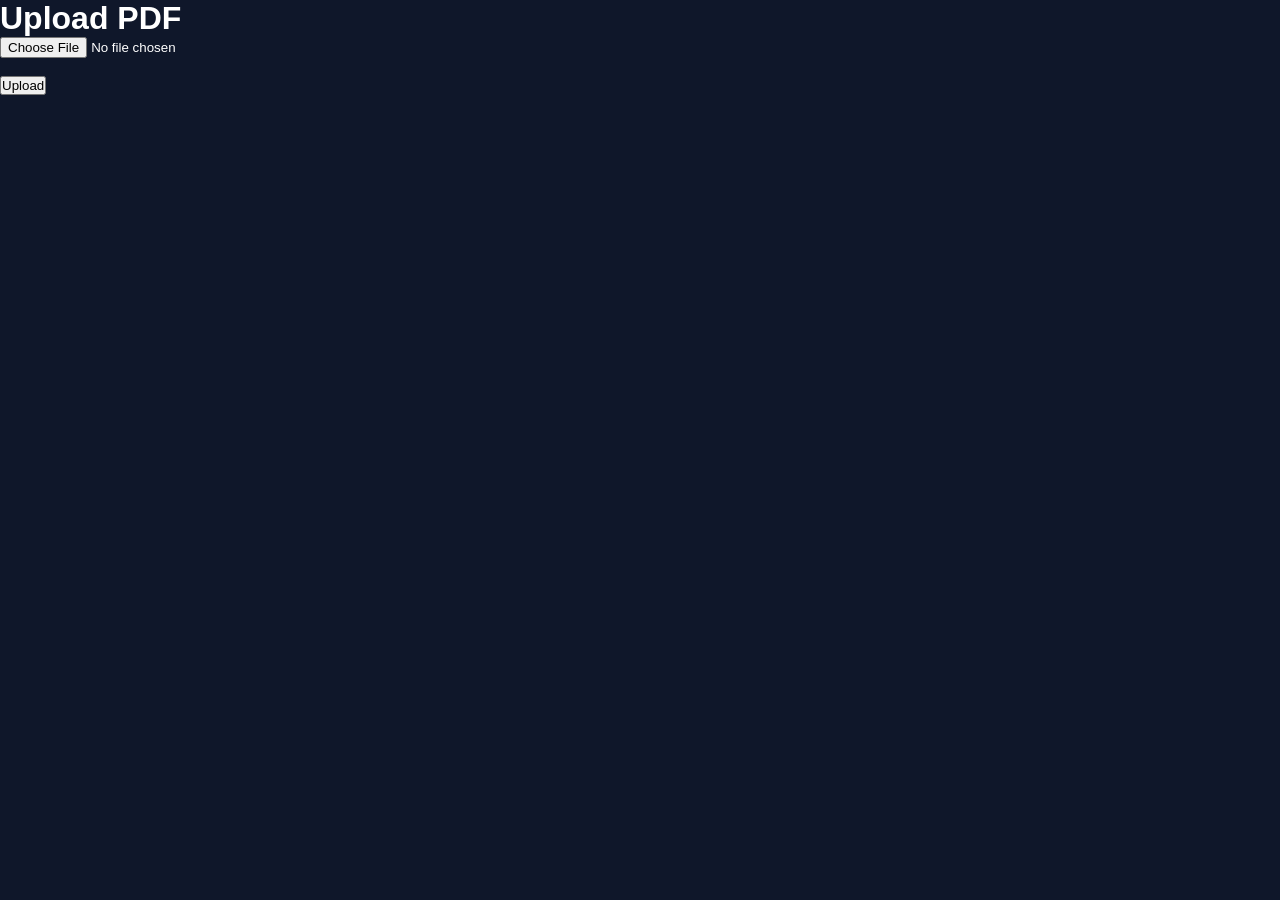
==== frontend/pages/upload.html @ 72aafc09 "Day 4 - Added frontend landing page and PDF upload module" ====
<!DOCTYPE html>
<html>
<head>
    <title>Upload PDF - OmniBrain</title>
    <link rel="stylesheet" href="../css/style.css">
</head>
<body>

<div class="upload-container">
    <h1>Upload PDF</h1>

    <input type="file" id="pdfFile" accept=".pdf">

    <br><br>

    <button onclick="uploadPDF()">Upload</button>

    <p id="status"></p>
</div>

<script src="../js/app.js"></script>

</body>
</html>
---- frontend/css/style.css ----
*{
    margin:0;
    padding:0;
    box-sizing:border-box;
    font-family:'Poppins',sans-serif;
}

body{
    background:#0f172a;
    color:white;
}

/* Navbar */

.navbar{
    display:flex;
    justify-content:space-between;
    align-items:center;
    padding:20px 80px;
}

.logo{
    font-size:28px;
    font-weight:700;
}

.nav-links a{
    text-decoration:none;
    color:white;
    margin-left:25px;
}

/* Hero */

.hero{
    height:90vh;
    display:flex;
    justify-content:center;
    align-items:center;
    text-align:center;
    padding:20px;
}

.hero-content h1{
    font-size:60px;
    max-width:900px;
}

.hero-content span{
    color:#38bdf8;
}

.hero-content p{
    margin-top:20px;
    font-size:20px;
    color:#cbd5e1;
}

.buttons{
    margin-top:35px;
}

.btn-primary,
.btn-secondary{
    text-decoration:none;
    padding:14px 30px;
    border-radius:10px;
    margin:10px;
    display:inline-block;
    font-weight:600;
}

.btn-primary{
    background:#2563eb;
    color:white;
}

.btn-secondary{
    border:1px solid white;
    color:white;
}

/* Features */

.features{
    padding:80px;
    text-align:center;
}

.features h2{
    margin-bottom:40px;
    font-size:40px;
}

.feature-grid{
    display:grid;
    grid-template-columns:repeat(auto-fit,minmax(250px,1fr));
    gap:25px;
}

.card{
    background:#1e293b;
    padding:30px;
    border-radius:15px;
}

.card h3{
    margin-bottom:15px;
}
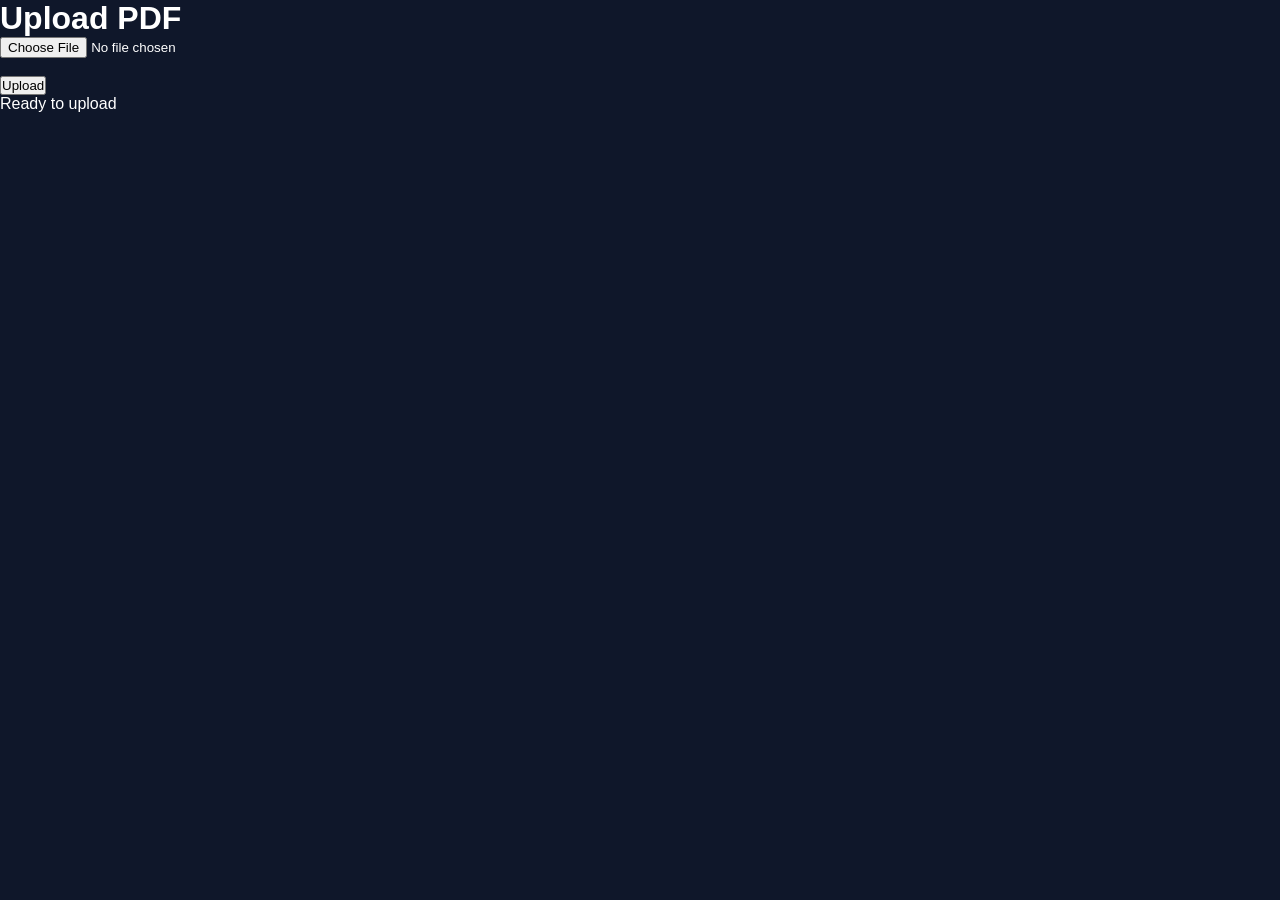
==== commit 086f3432: "Day 5 - Improved PDF upload frontend" ====
--- a/frontend/pages/upload.html
+++ b/frontend/pages/upload.html
@@ -1,24 +1,34 @@
 <!DOCTYPE html>
-<html>
+<html lang="en">
 <head>
+    <meta charset="UTF-8">
+    <meta name="viewport" content="width=device-width, initial-scale=1.0">
+
     <title>Upload PDF - OmniBrain</title>
+
     <link rel="stylesheet" href="../css/style.css">
 </head>
+
 <body>
 
-<div class="upload-container">
-    <h1>Upload PDF</h1>
+    <div class="upload-container">
 
-    <input type="file" id="pdfFile" accept=".pdf">
+        <h1>Upload PDF</h1>
 
-    <br><br>
+        <input type="file" id="pdfFile" accept=".pdf">
 
-    <button onclick="uploadPDF()">Upload</button>
+        <br><br>
 
-    <p id="status"></p>
-</div>
+        <button type="button" onclick="uploadPDF()">
+            Upload
+        </button>
 
-<script src="../js/app.js"></script>
+        <p id="status">Ready to upload</p>
+
+    </div>
+
+  
+    <script src="../js/app.js"></script>
 
 </body>
 </html>
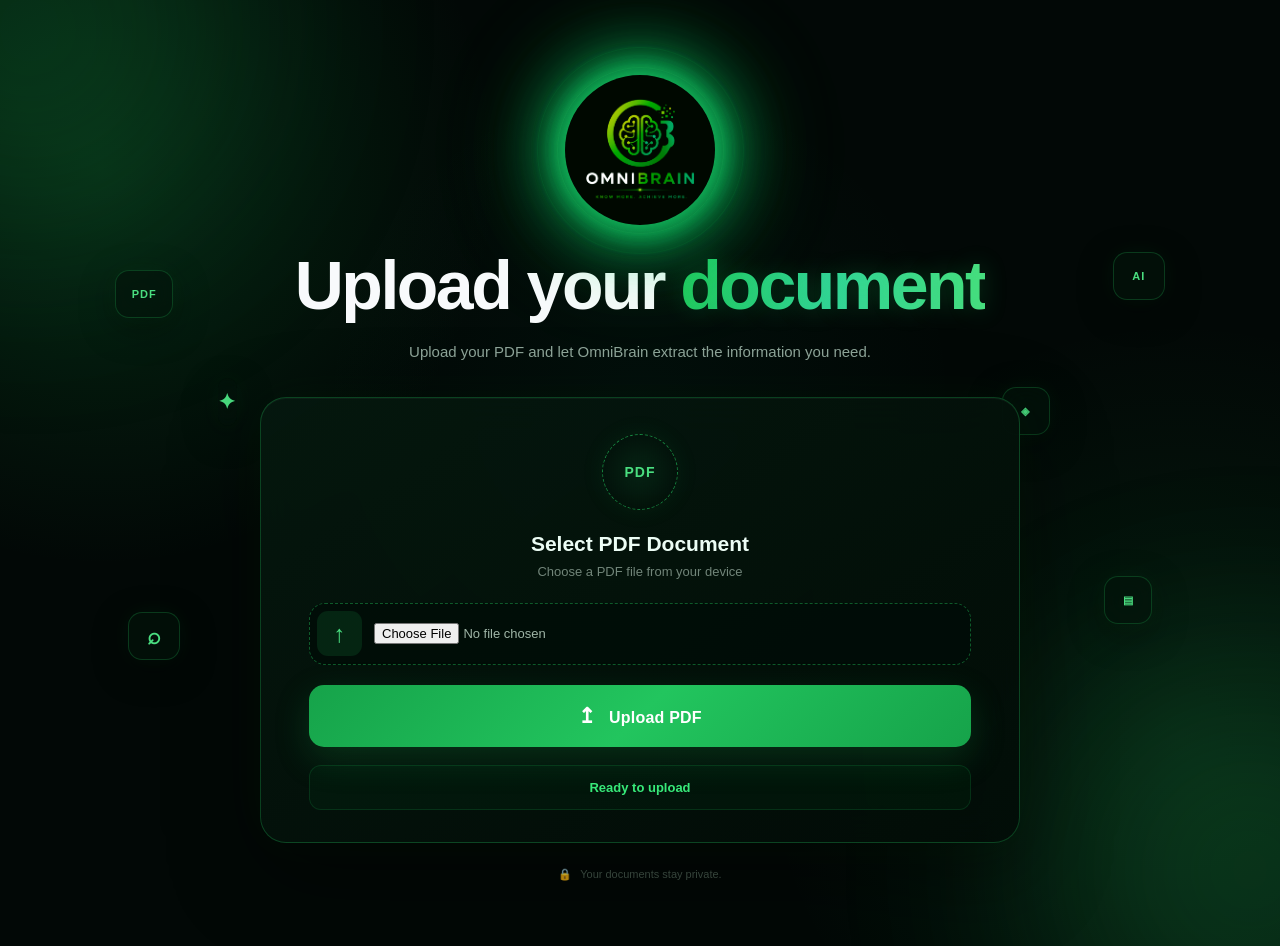
==== commit 2ac9748f: "Day 15 - Premium green UI and floating elements" ====
--- a/frontend/pages/upload.html
+++ b/frontend/pages/upload.html
@@ -9,25 +9,110 @@
     <link rel="stylesheet" href="../css/style.css">
 </head>
 
-<body>
+<body class="upload-page">
 
-    <div class="upload-container">
+    <!-- Ambient background -->
+    <div class="upload-glow upload-glow-one"></div>
+    <div class="upload-glow upload-glow-two"></div>
 
-        <h1>Upload PDF</h1>
+    <!-- Floating elements -->
+    <div class="upload-float pdf-float">PDF</div>
+    <div class="upload-float ai-float">AI</div>
+    <div class="upload-float search-float">⌕</div>
+    <div class="upload-float data-float">▤</div>
+    <div class="upload-float spark-float">✦</div>
+    <div class="upload-float db-float">◈</div>
 
-        <input type="file" id="pdfFile" accept=".pdf">
 
-        <br><br>
+    <main class="upload-main">
 
-        <button type="button" onclick="uploadPDF()">
-            Upload
-        </button>
+        <!-- Logo -->
+        <div class="upload-logo">
 
-        <p id="status">Ready to upload</p>
+            <img
+                src="../image/logo.png"
+                alt="OmniBrain Logo"
+            >
 
-    </div>
+        </div>
 
-  
+
+        <!-- Heading -->
+        <section class="upload-header">
+
+            <h1>
+                Upload your
+                <span>document</span>
+            </h1>
+
+            <p>
+                Upload your PDF and let OmniBrain extract
+                the information you need.
+            </p>
+
+        </section>
+
+
+        <!-- Upload Card -->
+        <section class="upload-card">
+
+            <!-- PDF icon -->
+            <div class="pdf-icon">
+                <span>PDF</span>
+            </div>
+
+
+            <h2>Select PDF Document</h2>
+
+            <p class="upload-description">
+                Choose a PDF file from your device
+            </p>
+
+
+            <!-- File Input -->
+            <div class="file-box">
+
+                <div class="upload-arrow">
+                    ↑
+                </div>
+
+                <input
+                    type="file"
+                    id="pdfFile"
+                    accept=".pdf"
+                >
+
+            </div>
+
+
+            <!-- IMPORTANT: functionality same -->
+            <button
+                type="button"
+                onclick="uploadPDF()"
+                class="upload-button"
+            >
+                <span>↥</span>
+                Upload PDF
+            </button>
+
+
+            <!-- Status -->
+            <p id="status" class="upload-status">
+                Ready to upload
+            </p>
+
+        </section>
+
+
+        <footer class="upload-footer">
+            <span>🔒</span>
+            Your documents stay private.
+        </footer>
+
+    </main>
+
+
+    <!-- Existing JavaScript — DON'T CHANGE -->
     <script src="../js/app.js"></script>
 
 </body>
--- a/frontend/css/style.css
+++ b/frontend/css/style.css
@@ -1,109 +1,3533 @@
-*{
-    margin:0;
-    padding:0;
-    box-sizing:border-box;
-    font-family:'Poppins',sans-serif;
-}
-
-body{
-    background:#0f172a;
-    color:white;
-}
-
-/* Navbar */
-
-.navbar{
-    display:flex;
-    justify-content:space-between;
-    align-items:center;
-    padding:20px 80px;
-}
-
-.logo{
-    font-size:28px;
-    font-weight:700;
-}
-
-.nav-links a{
-    text-decoration:none;
-    color:white;
-    margin-left:25px;
-}
-
-/* Hero */
-
-.hero{
-    height:90vh;
-    display:flex;
-    justify-content:center;
-    align-items:center;
-    text-align:center;
-    padding:20px;
-}
-
-.hero-content h1{
-    font-size:60px;
-    max-width:900px;
-}
-
-.hero-content span{
-    color:#38bdf8;
-}
-
-.hero-content p{
-    margin-top:20px;
-    font-size:20px;
-    color:#cbd5e1;
-}
-
-.buttons{
-    margin-top:35px;
-}
-
-.btn-primary,
-.btn-secondary{
-    text-decoration:none;
-    padding:14px 30px;
-    border-radius:10px;
-    margin:10px;
-    display:inline-block;
-    font-weight:600;
-}
-
-.btn-primary{
-    background:#2563eb;
-    color:white;
-}
-
-.btn-secondary{
-    border:1px solid white;
-    color:white;
-}
-
-/* Features */
-
-.features{
-    padding:80px;
-    text-align:center;
-}
-
-.features h2{
-    margin-bottom:40px;
-    font-size:40px;
-}
-
-.feature-grid{
-    display:grid;
-    grid-template-columns:repeat(auto-fit,minmax(250px,1fr));
-    gap:25px;
-}
-
-.card{
-    background:#1e293b;
-    padding:30px;
-    border-radius:15px;
-}
-
-.card h3{
-    margin-bottom:15px;
-}+/* =====================================================
+   OMNIBRAIN - GLOBAL
+   ===================================================== */
+
+* {
+    margin: 0;
+    padding: 0;
+    box-sizing: border-box;
+    font-family: "Poppins", "Segoe UI", sans-serif;
+}
+
+body {
+    margin: 0;
+    color: #f8fafc;
+}
+
+
+/* =====================================================
+   QUERY PAGE
+   ===================================================== */
+
+.query-page {
+    min-height: 100vh;
+    position: relative;
+    overflow-x: hidden;
+    padding: 45px 6% 35px;
+
+    background:
+        radial-gradient(
+            circle at 8% 8%,
+            rgba(56, 189, 248, 0.16),
+            transparent 28%
+        ),
+        radial-gradient(
+            circle at 92% 75%,
+            rgba(139, 92, 246, 0.18),
+            transparent 30%
+        ),
+        radial-gradient(
+            circle at 50% 100%,
+            rgba(37, 99, 235, 0.08),
+            transparent 35%
+        ),
+        #070b16;
+}
+
+
+/* =====================================================
+   BACKGROUND GLOW
+   ===================================================== */
+
+.bg-glow {
+    position: fixed;
+    width: 350px;
+    height: 350px;
+    border-radius: 50%;
+    filter: blur(100px);
+    pointer-events: none;
+    opacity: 0.25;
+}
+
+.glow-one {
+    top: -180px;
+    left: -150px;
+    background: #38bdf8;
+}
+
+.glow-two {
+    right: -180px;
+    bottom: -160px;
+    background: #8b5cf6;
+}
+
+
+/* =====================================================
+   MAIN CONTAINER
+   ===================================================== */
+
+.query-container {
+    position: relative;
+    z-index: 2;
+
+    width: min(1100px, 100%);
+    margin: 0 auto;
+}
+
+
+/* =====================================================
+   HEADER
+   ===================================================== */
+
+.query-header {
+    text-align: center;
+    margin: 25px auto 38px;
+}
+
+
+/* =====================================================
+   OMNIBRAIN FLOATING LOGO
+   ===================================================== */
+
+.brand-badge {
+    position: relative;
+
+    width: 250px;
+    height: 205px;
+
+    display: flex;
+    align-items: center;
+    justify-content: center;
+
+    margin: 0 auto;
+
+    padding: 0;
+
+    border: none;
+    background: transparent;
+    box-shadow: none;
+
+    animation: logoFloat 4.5s ease-in-out infinite;
+
+    z-index: 5;
+}
+
+
+/* ---------- Main Logo ---------- */
+
+.brand-badge img {
+    width: 165px;
+    height: 165px;
+
+    object-fit: contain;
+    display: block;
+
+    border-radius: 50%;
+
+    filter:
+        drop-shadow(0 0 12px rgba(56, 189, 248, 0.65))
+        drop-shadow(0 0 28px rgba(99, 102, 241, 0.45))
+        drop-shadow(0 0 48px rgba(168, 85, 247, 0.25));
+
+    transition:
+        transform 0.35s ease,
+        filter 0.35s ease;
+}
+
+
+/* ---------- Logo Hover ---------- */
+
+.brand-badge:hover img {
+    transform: scale(1.08);
+
+    filter:
+        drop-shadow(0 0 16px rgba(56, 189, 248, 0.8))
+        drop-shadow(0 0 35px rgba(99, 102, 241, 0.6))
+        drop-shadow(0 0 55px rgba(168, 85, 247, 0.4));
+}
+
+
+/* =====================================================
+   FLOATING ELEMENTS
+   ===================================================== */
+
+.float-element {
+    position: absolute;
+
+    display: flex;
+    align-items: center;
+    justify-content: center;
+
+    padding: 7px 11px;
+
+    border: 1px solid rgba(125, 211, 252, 0.22);
+    border-radius: 10px;
+
+    background: rgba(15, 23, 42, 0.65);
+
+    backdrop-filter: blur(10px);
+
+    color: #94a3b8;
+
+    font-size: 9px;
+    font-weight: 800;
+    letter-spacing: 1px;
+
+    box-shadow:
+        0 8px 25px rgba(0, 0, 0, 0.25),
+        0 0 18px rgba(56, 189, 248, 0.05);
+
+    pointer-events: none;
+
+    z-index: 2;
+}
+
+
+/* ---------- PDF ---------- */
+
+.float-pdf {
+    top: 28px;
+    left: 3px;
+
+    color: #7dd3fc;
+
+    animation: floatPDF 4s ease-in-out infinite;
+}
+
+
+/* ---------- AI ---------- */
+
+.float-ai {
+    top: 5px;
+    right: 12px;
+
+    color: #c4b5fd;
+
+    animation: floatAI 4.5s ease-in-out infinite;
+}
+
+
+/* ---------- Search ---------- */
+
+.float-search {
+    bottom: 18px;
+    left: 13px;
+
+    width: 36px;
+    height: 36px;
+
+    padding: 0;
+
+    color: #67e8f9;
+
+    border-radius: 50%;
+
+    font-size: 19px;
+
+    animation: floatSearch 5s ease-in-out infinite;
+}
+
+
+/* ---------- Document ---------- */
+
+.float-doc {
+    bottom: 3px;
+    right: 20px;
+
+    width: 34px;
+    height: 34px;
+
+    padding: 0;
+
+    color: #a78bfa;
+
+    border-radius: 9px;
+
+    font-size: 17px;
+
+    animation: floatDoc 4.8s ease-in-out infinite;
+}
+
+
+/* ---------- Insight ---------- */
+
+.float-insight {
+    top: 68px;
+    left: -8px;
+
+    width: 29px;
+    height: 29px;
+
+    padding: 0;
+
+    border-radius: 50%;
+
+    color: #f0abfc;
+
+    font-size: 16px;
+
+    animation: floatInsight 5.5s ease-in-out infinite;
+}
+
+
+/* ---------- Data ---------- */
+
+.float-data {
+    top: 80px;
+    right: -8px;
+
+    width: 30px;
+    height: 30px;
+
+    padding: 0;
+
+    border-radius: 50%;
+
+    color: #60a5fa;
+
+    font-size: 14px;
+
+    animation: floatData 4.7s ease-in-out infinite;
+}
+
+
+/* =====================================================
+   HEADER TITLE
+   ===================================================== */
+
+.query-header h1 {
+    margin-top: 5px;
+
+    color: #f8fafc;
+
+    font-size: clamp(36px, 4.8vw, 58px);
+
+    line-height: 1.05;
+
+    font-weight: 800;
+
+    letter-spacing: -2px;
+}
+
+
+.query-header h1 span {
+    display: block;
+
+    background:
+        linear-gradient(
+            90deg,
+            #38bdf8,
+            #818cf8,
+            #c084fc
+        );
+
+    -webkit-background-clip: text;
+    background-clip: text;
+
+    -webkit-text-fill-color: transparent;
+}
+
+
+.query-header p {
+    max-width: 650px;
+
+    margin: 16px auto 0;
+
+    color: #94a3b8;
+
+    font-size: 16px;
+
+    line-height: 1.7;
+}
+
+
+/* =====================================================
+   QUERY CARD
+   ===================================================== */
+
+.query-card {
+    padding: 22px;
+
+    border: 1px solid rgba(148, 163, 184, 0.14);
+
+    border-radius: 24px;
+
+    background: rgba(15, 23, 42, 0.72);
+
+    box-shadow:
+        0 25px 80px rgba(0, 0, 0, 0.38),
+        inset 0 1px 0 rgba(255, 255, 255, 0.035);
+
+    backdrop-filter: blur(20px);
+}
+
+
+/* ---------- Query Label ---------- */
+
+.query-label {
+    display: flex;
+
+    align-items: center;
+
+    gap: 8px;
+
+    margin-bottom: 13px;
+
+    color: #cbd5e1;
+
+    font-size: 13px;
+
+    font-weight: 700;
+}
+
+
+.query-label span {
+    color: #38bdf8;
+
+    font-size: 17px;
+}
+
+
+/* =====================================================
+   INPUT AREA
+   ===================================================== */
+
+.query-box {
+    display: flex;
+
+    align-items: center;
+
+    gap: 10px;
+
+    padding: 7px;
+
+    border: 1px solid #1e293b;
+
+    border-radius: 17px;
+
+    background: rgba(2, 6, 23, 0.82);
+
+    transition: 0.25s ease;
+}
+
+
+.query-box:focus-within {
+    border-color: rgba(56, 189, 248, 0.45);
+
+    box-shadow:
+        0 0 0 4px rgba(56, 189, 248, 0.06),
+        0 10px 35px rgba(0, 0, 0, 0.25);
+}
+
+
+#queryInput {
+    flex: 1;
+
+    min-width: 0;
+
+    height: 54px;
+
+    padding: 0 17px;
+
+    border: none;
+
+    outline: none;
+
+    background: transparent;
+
+    color: #f8fafc;
+
+    font-size: 15px;
+}
+
+
+#queryInput::placeholder {
+    color: #475569;
+}
+
+
+/* =====================================================
+   ASK BUTTON
+   ===================================================== */
+
+.query-box button {
+    display: flex;
+
+    align-items: center;
+
+    justify-content: center;
+
+    gap: 10px;
+
+    height: 54px;
+
+    padding: 0 25px;
+
+    border: none;
+
+    border-radius: 13px;
+
+    background:
+        linear-gradient(
+            135deg,
+            #0ea5e9,
+            #6366f1,
+            #7c3aed
+        );
+
+    color: white;
+
+    font-size: 14px;
+
+    font-weight: 800;
+
+    cursor: pointer;
+
+    box-shadow:
+        0 8px 25px rgba(59, 130, 246, 0.25);
+
+    transition: 0.25s ease;
+}
+
+
+.query-box button:hover {
+    transform: translateY(-2px);
+
+    box-shadow:
+        0 12px 35px rgba(99, 102, 241, 0.38);
+}
+
+
+.query-box button:active {
+    transform: translateY(0);
+}
+
+
+.arrow {
+    font-size: 18px;
+}
+
+
+/* =====================================================
+   STATUS
+   ===================================================== */
+
+.query-status {
+    min-height: 22px;
+
+    margin: 13px 4px 0;
+
+    color: #67e8f9;
+
+    font-size: 13px;
+
+    font-weight: 600;
+}
+
+
+/* =====================================================
+   ANSWER CARD
+   ===================================================== */
+
+.answer-card {
+    margin-top: 22px;
+
+    padding: 28px;
+
+    border: 1px solid rgba(148, 163, 184, 0.14);
+
+    border-radius: 24px;
+
+    background: rgba(15, 23, 42, 0.78);
+
+    box-shadow:
+        0 25px 80px rgba(0, 0, 0, 0.32);
+
+    backdrop-filter: blur(20px);
+}
+
+
+/* ---------- Answer Heading ---------- */
+
+.answer-heading {
+    display: flex;
+
+    align-items: center;
+
+    gap: 13px;
+
+    padding-bottom: 20px;
+
+    border-bottom: 1px solid rgba(148, 163, 184, 0.1);
+}
+
+
+.answer-icon {
+    width: 45px;
+
+    height: 45px;
+
+    display: flex;
+
+    align-items: center;
+
+    justify-content: center;
+
+    border-radius: 13px;
+
+    background:
+        linear-gradient(
+            135deg,
+            rgba(56, 189, 248, 0.15),
+            rgba(124, 58, 237, 0.15)
+        );
+
+    border: 1px solid rgba(56, 189, 248, 0.15);
+
+    font-size: 21px;
+
+    box-shadow:
+        0 0 25px rgba(56, 189, 248, 0.08);
+}
+
+
+.small-title {
+    display: block;
+
+    margin-bottom: 3px;
+
+    color: #64748b;
+
+    font-size: 9px;
+
+    font-weight: 800;
+
+    letter-spacing: 1.5px;
+}
+
+
+.answer-heading h2 {
+    color: #f8fafc;
+
+    font-size: 22px;
+
+    font-weight: 750;
+}
+
+
+/* =====================================================
+   ANSWER CONTENT
+   ===================================================== */
+
+.answer-content {
+    margin-top: 22px;
+}
+
+
+.answer-content p {
+    margin: 0;
+
+    padding: 22px;
+
+    border-left: 3px solid #38bdf8;
+
+    border-radius: 14px;
+
+    background:
+        linear-gradient(
+            135deg,
+            rgba(8, 47, 73, 0.35),
+            rgba(30, 41, 59, 0.35)
+        );
+
+    color: #e2e8f0;
+
+    font-size: 15px;
+
+    line-height: 1.85;
+
+    box-shadow:
+        inset 0 1px 0 rgba(255, 255, 255, 0.025);
+}
+
+
+/* =====================================================
+   INFORMATION CARDS
+   ===================================================== */
+
+.info-grid {
+    display: grid;
+
+    grid-template-columns: 1fr 1fr;
+
+    gap: 14px;
+
+    margin-top: 16px;
+}
+
+
+.info-card {
+    display: flex;
+
+    align-items: flex-start;
+
+    gap: 13px;
+
+    padding: 18px;
+
+    border: 1px solid rgba(148, 163, 184, 0.11);
+
+    border-radius: 16px;
+
+    background: rgba(2, 6, 23, 0.42);
+
+    transition: 0.25s ease;
+}
+
+
+.info-card:hover {
+    transform: translateY(-2px);
+
+    border-color: rgba(56, 189, 248, 0.25);
+
+    background: rgba(15, 23, 42, 0.65);
+}
+
+
+.info-icon {
+    width: 38px;
+
+    height: 38px;
+
+    flex-shrink: 0;
+
+    display: flex;
+
+    align-items: center;
+
+    justify-content: center;
+
+    border-radius: 11px;
+
+    background: rgba(56, 189, 248, 0.08);
+
+    font-size: 17px;
+}
+
+
+.info-label {
+    display: block;
+
+    margin-bottom: 5px;
+
+    color: #64748b;
+
+    font-size: 9px;
+
+    font-weight: 800;
+
+    letter-spacing: 1.3px;
+}
+
+
+.info-card p {
+    margin: 0;
+
+    color: #cbd5e1;
+
+    font-size: 13px;
+
+    line-height: 1.5;
+
+    word-break: break-word;
+}
+
+
+/* =====================================================
+   CONTEXT
+   ===================================================== */
+
+.context-card {
+    margin-top: 14px;
+
+    padding: 20px;
+
+    border: 1px solid rgba(148, 163, 184, 0.11);
+
+    border-radius: 16px;
+
+    background: rgba(2, 6, 23, 0.42);
+}
+
+
+.context-header {
+    display: flex;
+
+    align-items: center;
+
+    gap: 13px;
+
+    margin-bottom: 15px;
+}
+
+
+.context-icon {
+    width: 38px;
+
+    height: 38px;
+
+    display: flex;
+
+    align-items: center;
+
+    justify-content: center;
+
+    border-radius: 11px;
+
+    background: rgba(139, 92, 246, 0.1);
+
+    font-size: 17px;
+}
+
+
+.context-header h3 {
+    margin: 0;
+
+    color: #e2e8f0;
+
+    font-size: 15px;
+}
+
+
+.context-card > p {
+    margin: 0;
+
+    padding: 16px;
+
+    border-radius: 12px;
+
+    background: rgba(15, 23, 42, 0.6);
+
+    color: #94a3b8;
+
+    font-size: 13px;
+
+    line-height: 1.75;
+}
+
+
+/* =====================================================
+   FOOTER
+   ===================================================== */
+
+.query-page footer {
+    margin-top: 28px;
+
+    text-align: center;
+
+    color: #475569;
+
+    font-size: 11px;
+}
+
+
+.query-page footer span {
+    margin-right: 5px;
+}
+
+
+/* =====================================================
+   UPLOAD PAGE
+   ===================================================== */
+
+.upload-container {
+    width: min(600px, 90%);
+
+    margin: 100px auto;
+
+    padding: 45px;
+
+    text-align: center;
+
+    border: 1px solid rgba(148, 163, 184, 0.15);
+
+    border-radius: 24px;
+
+    background:
+        linear-gradient(
+            135deg,
+            #0f172a,
+            #111827
+        );
+
+    color: #f8fafc;
+
+    box-shadow:
+        0 25px 70px rgba(0, 0, 0, 0.35);
+}
+
+
+.upload-container h1 {
+    margin-bottom: 25px;
+
+    font-size: 36px;
+}
+
+
+.upload-container input {
+    width: 100%;
+
+    padding: 12px;
+
+    border-radius: 10px;
+
+    border: 1px solid #334155;
+
+    background: #020617;
+
+    color: #cbd5e1;
+}
+
+
+.upload-container button {
+    padding: 12px 28px;
+
+    border: none;
+
+    border-radius: 10px;
+
+    background:
+        linear-gradient(
+            135deg,
+            #0ea5e9,
+            #6366f1
+        );
+
+    color: white;
+
+    font-weight: 700;
+
+    cursor: pointer;
+
+    transition: 0.25s ease;
+}
+
+
+.upload-container button:hover {
+    transform: translateY(-2px);
+
+    box-shadow:
+        0 10px 25px rgba(59, 130, 246, 0.3);
+}
+
+
+#status {
+    margin-top: 18px;
+
+    color: #67e8f9;
+
+    font-weight: 600;
+}
+
+
+/* =====================================================
+   LOGO FLOATING ANIMATIONS
+   ===================================================== */
+
+@keyframes logoFloat {
+
+    0%,
+    100% {
+        transform: translateY(0);
+    }
+
+    50% {
+        transform: translateY(-12px);
+    }
+}
+
+
+@keyframes floatPDF {
+
+    0%,
+    100% {
+        transform: translate(0, 0) rotate(-4deg);
+    }
+
+    50% {
+        transform: translate(-7px, -10px) rotate(2deg);
+    }
+}
+
+
+@keyframes floatAI {
+
+    0%,
+    100% {
+        transform: translate(0, 0) rotate(4deg);
+    }
+
+    50% {
+        transform: translate(8px, -9px) rotate(-2deg);
+    }
+}
+
+
+@keyframes floatSearch {
+
+    0%,
+    100% {
+        transform: translate(0, 0);
+    }
+
+    50% {
+        transform: translate(-5px, 8px);
+    }
+}
+
+
+@keyframes floatDoc {
+
+    0%,
+    100% {
+        transform: translate(0, 0);
+    }
+
+    50% {
+        transform: translate(6px, -7px);
+    }
+}
+
+
+@keyframes floatInsight {
+
+    0%,
+    100% {
+        transform: translate(0, 0) scale(1);
+    }
+
+    50% {
+        transform: translate(-6px, -8px) scale(1.12);
+    }
+}
+
+
+@keyframes floatData {
+
+    0%,
+    100% {
+        transform: translate(0, 0) scale(1);
+    }
+
+    50% {
+        transform: translate(7px, 7px) scale(1.1);
+    }
+}
+
+
+/* =====================================================
+   RESPONSIVE
+   ===================================================== */
+
+@media (max-width: 700px) {
+
+    .query-page {
+        padding: 25px 15px 30px;
+    }
+
+    .query-header {
+        margin-top: 20px;
+    }
+
+    .brand-badge {
+        width: 210px;
+        height: 175px;
+    }
+
+    .brand-badge img {
+        width: 135px;
+        height: 135px;
+    }
+
+    .float-element {
+        transform: scale(0.9);
+    }
+
+    .query-header h1 {
+        font-size: 40px;
+
+        letter-spacing: -1.5px;
+    }
+
+    .query-header p {
+        font-size: 14px;
+    }
+
+    .query-card,
+    .answer-card {
+        padding: 20px;
+    }
+
+    .query-box {
+        flex-direction: column;
+    }
+
+    #queryInput,
+    .query-box button {
+        width: 100%;
+    }
+
+    .info-grid {
+        grid-template-columns: 1fr;
+    }
+
+    .answer-content p {
+        padding: 18px;
+    }
+}
+/* =========================================================
+   OMNIBRAIN — BLACK + EMERALD PREMIUM THEME
+   ========================================================= */
+
+/* ---------- MAIN BACKGROUND ---------- */
+
+.query-page {
+    background:
+        radial-gradient(
+            circle at 8% 8%,
+            rgba(34, 197, 94, 0.14),
+            transparent 28%
+        ),
+        radial-gradient(
+            circle at 92% 75%,
+            rgba(22, 163, 74, 0.12),
+            transparent 30%
+        ),
+        radial-gradient(
+            circle at 50% 100%,
+            rgba(16, 185, 129, 0.07),
+            transparent 35%
+        ),
+        #030705;
+}
+
+
+/* ---------- BACKGROUND GLOW ---------- */
+
+.glow-one {
+    background: #22c55e;
+    opacity: 0.18;
+}
+
+.glow-two {
+    background: #10b981;
+    opacity: 0.16;
+}
+
+
+/* ---------- BRAND / LOGO ---------- */
+
+.brand-badge {
+    animation: logoFloat 4.5s ease-in-out infinite;
+}
+
+.brand-badge img {
+    filter:
+        drop-shadow(0 0 12px rgba(34, 197, 94, 0.65))
+        drop-shadow(0 0 28px rgba(16, 185, 129, 0.42))
+        drop-shadow(0 0 45px rgba(22, 163, 74, 0.22));
+}
+
+.brand-badge:hover img {
+    filter:
+        drop-shadow(0 0 16px rgba(74, 222, 128, 0.8))
+        drop-shadow(0 0 32px rgba(34, 197, 94, 0.55))
+        drop-shadow(0 0 55px rgba(16, 185, 129, 0.3));
+}
+
+
+/* ---------- HEADING ---------- */
+
+.query-header h1 span {
+    background:
+        linear-gradient(
+            90deg,
+            #4ade80,
+            #22c55e,
+            #10b981,
+            #86efac
+        );
+
+    -webkit-background-clip: text;
+    background-clip: text;
+    -webkit-text-fill-color: transparent;
+}
+
+
+/* ---------- SUBTITLE ---------- */
+
+.query-header p {
+    color: #8fa99a;
+}
+
+
+/* =========================================================
+   QUERY CARD
+   ========================================================= */
+
+.query-card {
+    background:
+        linear-gradient(
+            145deg,
+            rgba(10, 24, 17, 0.88),
+            rgba(4, 12, 8, 0.78)
+        );
+
+    border-color: rgba(74, 222, 128, 0.13);
+
+    box-shadow:
+        0 25px 80px rgba(0, 0, 0, 0.55),
+        inset 0 1px 0 rgba(255, 255, 255, 0.025);
+}
+
+
+/* ---------- QUERY LABEL ---------- */
+
+.query-label {
+    color: #d1fae5;
+}
+
+.query-label span {
+    color: #4ade80;
+}
+
+
+/* ---------- INPUT ---------- */
+
+.query-box {
+    background:
+        linear-gradient(
+            145deg,
+            rgba(2, 8, 5, 0.95),
+            rgba(4, 13, 8, 0.9)
+        );
+
+    border-color: rgba(74, 222, 128, 0.15);
+}
+
+.query-box:focus-within {
+    border-color: rgba(74, 222, 128, 0.55);
+
+    box-shadow:
+        0 0 0 4px rgba(34, 197, 94, 0.07),
+        0 10px 40px rgba(0, 0, 0, 0.4);
+}
+
+#queryInput {
+    color: #ecfdf5;
+}
+
+#queryInput::placeholder {
+    color: #527064;
+}
+
+
+/* ---------- ASK BUTTON ---------- */
+
+.query-box button {
+    background:
+        linear-gradient(
+            135deg,
+            #16a34a,
+            #22c55e,
+            #059669
+        );
+
+    box-shadow:
+        0 8px 28px rgba(34, 197, 94, 0.24);
+}
+
+.query-box button:hover {
+    background:
+        linear-gradient(
+            135deg,
+            #22c55e,
+            #4ade80,
+            #10b981
+        );
+
+    box-shadow:
+        0 12px 38px rgba(34, 197, 94, 0.42);
+}
+
+
+/* ---------- STATUS ---------- */
+
+.query-status {
+    color: #4ade80;
+}
+
+
+/* =========================================================
+   ANSWER CARD
+   ========================================================= */
+
+.answer-card {
+    background:
+        linear-gradient(
+            145deg,
+            rgba(9, 22, 15, 0.9),
+            rgba(3, 10, 6, 0.86)
+        );
+
+    border-color: rgba(74, 222, 128, 0.13);
+
+    box-shadow:
+        0 25px 80px rgba(0, 0, 0, 0.5);
+}
+
+
+/* ---------- ANSWER HEADER ---------- */
+
+.answer-heading {
+    border-bottom-color: rgba(74, 222, 128, 0.1);
+}
+
+.answer-icon {
+    background:
+        linear-gradient(
+            135deg,
+            rgba(34, 197, 94, 0.16),
+            rgba(16, 185, 129, 0.08)
+        );
+
+    border-color: rgba(74, 222, 128, 0.18);
+
+    box-shadow:
+        0 0 25px rgba(34, 197, 94, 0.1);
+}
+
+.small-title {
+    color: #4ade80;
+}
+
+.answer-heading h2 {
+    color: #f0fdf4;
+}
+
+
+/* =========================================================
+   ANSWER CONTENT
+   ========================================================= */
+
+.answer-content p {
+    border-left-color: #22c55e;
+
+    background:
+        linear-gradient(
+            135deg,
+            rgba(5, 46, 22, 0.42),
+            rgba(10, 25, 17, 0.5)
+        );
+
+    color: #dcfce7;
+}
+
+
+/* =========================================================
+   INFORMATION CARDS
+   ========================================================= */
+
+.info-card {
+    background:
+        linear-gradient(
+            145deg,
+            rgba(2, 10, 6, 0.72),
+            rgba(5, 17, 10, 0.6)
+        );
+
+    border-color: rgba(74, 222, 128, 0.1);
+}
+
+.info-card:hover {
+    border-color: rgba(74, 222, 128, 0.3);
+
+    background:
+        rgba(8, 28, 17, 0.78);
+
+    box-shadow:
+        0 8px 30px rgba(34, 197, 94, 0.08);
+}
+
+.info-icon {
+    background: rgba(34, 197, 94, 0.1);
+}
+
+.info-label {
+    color: #4ade80;
+}
+
+.info-card p {
+    color: #c7e8d2;
+}
+
+
+/* =========================================================
+   CONTEXT CARD
+   ========================================================= */
+
+.context-card {
+    background:
+        linear-gradient(
+            145deg,
+            rgba(2, 10, 6, 0.72),
+            rgba(5, 17, 10, 0.6)
+        );
+
+    border-color: rgba(74, 222, 128, 0.1);
+}
+
+.context-icon {
+    background: rgba(16, 185, 129, 0.1);
+}
+
+.context-header h3 {
+    color: #dcfce7;
+}
+
+.context-card > p {
+    background: rgba(7, 23, 14, 0.7);
+    color: #8fa99a;
+}
+
+
+/* =========================================================
+   FOOTER
+   ========================================================= */
+
+.query-page footer {
+    color: #365343;
+}
+
+.query-page footer span {
+    color: #4ade80;
+}
+
+
+/* =========================================================
+   UPLOAD PAGE
+   ========================================================= */
+
+.upload-container {
+    background:
+        linear-gradient(
+            145deg,
+            #07120b,
+            #030806
+        );
+
+    border-color: rgba(74, 222, 128, 0.15);
+
+    box-shadow:
+        0 25px 70px rgba(0, 0, 0, 0.55);
+}
+
+.upload-container input {
+    background: #020805;
+    border-color: #193b27;
+}
+
+.upload-container button {
+    background:
+        linear-gradient(
+            135deg,
+            #16a34a,
+            #22c55e,
+            #059669
+        );
+
+    box-shadow:
+        0 8px 25px rgba(34, 197, 94, 0.22);
+}
+
+.upload-container button:hover {
+    box-shadow:
+        0 12px 30px rgba(34, 197, 94, 0.38);
+}
+
+#status {
+    color: #4ade80;
+}
+
+
+/* =========================================================
+   FLOATING ELEMENTS
+   ========================================================= */
+
+.bg-glow {
+    filter: blur(110px);
+}
+
+
+/* Any floating UI elements */
+.floating-element,
+.float-item,
+.floating-icon {
+    border-color: rgba(74, 222, 128, 0.22) !important;
+
+    background:
+        rgba(4, 18, 10, 0.72) !important;
+
+    color: #4ade80 !important;
+
+    box-shadow:
+        0 0 20px rgba(34, 197, 94, 0.12) !important;
+}
+
+
+/* =========================================================
+   GREEN ORBIT / DECORATIVE GLOW
+   ========================================================= */
+
+.query-header::before {
+    content: "";
+    position: absolute;
+
+    width: 430px;
+    height: 430px;
+
+    left: 50%;
+    top: 70px;
+
+    transform: translateX(-50%);
+
+    border: 1px solid rgba(34, 197, 94, 0.07);
+
+    border-radius: 50%;
+
+    pointer-events: none;
+
+    animation: orbitGlow 12s linear infinite;
+}
+
+.query-header {
+    position: relative;
+}
+
+
+/* =========================================================
+   ANIMATIONS
+   ========================================================= */
+
+@keyframes logoFloat {
+
+    0%,
+    100% {
+        transform: translateY(0);
+    }
+
+    50% {
+        transform: translateY(-11px);
+    }
+}
+
+
+@keyframes orbitGlow {
+
+    from {
+        transform: translateX(-50%) rotate(0deg);
+    }
+
+    to {
+        transform: translateX(-50%) rotate(360deg);
+    }
+}
+
+
+/* =========================================================
+   MOBILE
+   ========================================================= */
+
+@media (max-width: 700px) {
+
+    .query-header::before {
+        width: 300px;
+        height: 300px;
+    }
+
+    .brand-badge img {
+        width: 125px;
+        height: 125px;
+    }
+}
+/* =====================================================
+   OMNIBRAIN LOGO - GREEN THEME
+   ===================================================== */
+
+.brand-badge img {
+    filter:
+        hue-rotate(-115deg)
+        saturate(1.15)
+        drop-shadow(0 0 12px rgba(34, 141, 73, 0.65))
+        drop-shadow(0 0 28px rgba(16, 185, 129, 0.40))
+        drop-shadow(0 0 45px rgba(34, 197, 94, 0.20));
+}
+
+/* Logo hover */
+.brand-badge:hover img {
+    filter:
+        hue-rotate(-115deg)
+        saturate(1.25)
+        drop-shadow(0 0 16px rgba(74, 222, 128, 0.85))
+        drop-shadow(0 0 32px rgba(34, 197, 94, 0.55))
+        drop-shadow(0 0 50px rgba(16, 185, 129, 0.30));
+}
+/* =====================================================
+   OMNIBRAIN - PREMIUM UPLOAD PAGE
+   ===================================================== */
+
+.upload-page {
+    min-height: 100vh;
+    position: relative;
+    overflow-x: hidden;
+    overflow-y: auto;
+
+    padding: 40px 20px 35px;
+
+    background:
+        radial-gradient(
+            circle at 12% 15%,
+            rgba(0, 255, 120, 0.13),
+            transparent 28%
+        ),
+        radial-gradient(
+            circle at 88% 20%,
+            rgba(0, 190, 90, 0.09),
+            transparent 25%
+        ),
+        radial-gradient(
+            circle at 50% 100%,
+            rgba(0, 255, 100, 0.08),
+            transparent 35%
+        ),
+        #020805;
+
+    color: #f5fff8;
+}
+
+
+/* ---------- Background Glow ---------- */
+
+.upload-glow {
+    position: fixed;
+
+    width: 420px;
+    height: 420px;
+
+    border-radius: 50%;
+
+    filter: blur(120px);
+
+    pointer-events: none;
+
+    opacity: 0.20;
+
+    z-index: 0;
+}
+
+.upload-glow-one {
+    top: -200px;
+    left: -180px;
+
+    background: #00ff88;
+}
+
+.upload-glow-two {
+    right: -200px;
+    bottom: -180px;
+
+    background: #00c853;
+}
+
+
+/* ---------- Main ---------- */
+
+.upload-main {
+    position: relative;
+    z-index: 2;
+
+    width: min(1000px, 100%);
+
+    margin: 0 auto;
+
+    text-align: center;
+}
+
+
+/* =====================================================
+   LOGO
+   ===================================================== */
+
+.upload-logo {
+    width: 150px;
+    height: 150px;
+
+    margin: 5px auto 15px;
+
+    border-radius: 50%;
+
+    display: flex;
+    align-items: center;
+    justify-content: center;
+
+    animation: uploadLogoFloat 4s ease-in-out infinite;
+
+    filter:
+        drop-shadow(0 0 15px rgba(0, 255, 110, 0.65))
+        drop-shadow(0 0 40px rgba(0, 255, 100, 0.25));
+}
+
+.upload-logo img {
+    width: 150px;
+    height: 150px;
+
+    object-fit: contain;
+
+    border-radius: 50%;
+
+    display: block;
+}
+
+@keyframes uploadLogoFloat {
+    0%, 100% {
+        transform: translateY(0);
+    }
+
+    50% {
+        transform: translateY(-9px);
+    }
+}
+
+
+/* =====================================================
+   HEADER
+   ===================================================== */
+
+.upload-header {
+    margin: 0 auto 30px;
+}
+
+.upload-header h1 {
+    margin: 0;
+
+    color: #f5fff8;
+
+    font-size: clamp(42px, 6vw, 64px);
+
+    line-height: 1.05;
+
+    font-weight: 800;
+
+    letter-spacing: -2px;
+}
+
+.upload-header h1 span {
+    color: #22e36f;
+
+    text-shadow:
+        0 0 25px rgba(34, 227, 111, 0.22);
+}
+
+.upload-header p {
+    max-width: 620px;
+
+    margin: 16px auto 0;
+
+    color: #8da99a;
+
+    font-size: 15px;
+
+    line-height: 1.7;
+}
+
+
+/* =====================================================
+   ORBIT
+   ===================================================== */
+
+.upload-orbit {
+    position: absolute;
+
+    width: 850px;
+    height: 300px;
+
+    left: 50%;
+    top: 115px;
+
+    transform: translateX(-50%);
+
+    border: 1px solid rgba(34, 227, 111, 0.12);
+
+    border-radius: 50%;
+
+    pointer-events: none;
+
+    z-index: -1;
+
+    animation: orbitPulse 5s ease-in-out infinite;
+}
+
+@keyframes orbitPulse {
+    0%, 100% {
+        opacity: 0.45;
+        transform: translateX(-50%) scale(1);
+    }
+
+    50% {
+        opacity: 0.8;
+        transform: translateX(-50%) scale(1.03);
+    }
+}
+
+
+/* =====================================================
+   FLOATING ELEMENTS
+   ===================================================== */
+
+.floating-element {
+    position: fixed;
+
+    z-index: 1;
+
+    display: flex;
+    align-items: center;
+    justify-content: center;
+
+    min-width: 46px;
+    height: 46px;
+
+    padding: 0 12px;
+
+    border: 1px solid rgba(34, 227, 111, 0.28);
+
+    border-radius: 13px;
+
+    background: rgba(3, 20, 10, 0.55);
+
+    color: #45ed88;
+
+    font-size: 11px;
+
+    font-weight: 800;
+
+    letter-spacing: 1px;
+
+    box-shadow:
+        0 0 25px rgba(0, 255, 100, 0.08);
+
+    backdrop-filter: blur(10px);
+
+    pointer-events: none;
+}
+
+.pdf-float {
+    left: 7%;
+    top: 22%;
+
+    animation: floatOne 5s ease-in-out infinite;
+}
+
+.ai-float {
+    right: 8%;
+    top: 18%;
+
+    animation: floatTwo 6s ease-in-out infinite;
+}
+
+.search-float {
+    left: 9%;
+    top: 65%;
+
+    font-size: 23px;
+
+    animation: floatThree 5.5s ease-in-out infinite;
+}
+
+.data-float {
+    right: 8%;
+    top: 57%;
+
+    animation: floatOne 6.5s ease-in-out infinite;
+}
+
+.star-float {
+    left: 18%;
+    top: 32%;
+
+    border: none;
+
+    background: transparent;
+
+    font-size: 20px;
+
+    box-shadow: none;
+
+    animation: floatTwo 4.5s ease-in-out infinite;
+}
+
+.db-float {
+    right: 17%;
+    top: 36%;
+
+    animation: floatThree 5s ease-in-out infinite;
+}
+
+@keyframes floatOne {
+    0%, 100% {
+        transform: translateY(0) rotate(-2deg);
+    }
+
+    50% {
+        transform: translateY(-14px) rotate(2deg);
+    }
+}
+
+@keyframes floatTwo {
+    0%, 100% {
+        transform: translateY(0);
+    }
+
+    50% {
+        transform: translateY(12px);
+    }
+}
+
+@keyframes floatThree {
+    0%, 100% {
+        transform: translateY(0) scale(1);
+    }
+
+    50% {
+        transform: translateY(-10px) scale(1.05);
+    }
+}
+
+
+/* =====================================================
+   UPLOAD CARD
+   ===================================================== */
+
+.upload-card {
+    width: min(760px, 100%);
+
+    margin: 0 auto;
+
+    padding: 38px 48px 32px;
+
+    border: 1px solid rgba(34, 227, 111, 0.38);
+
+    border-radius: 28px;
+
+    background:
+        linear-gradient(
+            145deg,
+            rgba(10, 31, 18, 0.82),
+            rgba(3, 13, 8, 0.92)
+        );
+
+    box-shadow:
+        0 25px 80px rgba(0, 0, 0, 0.48),
+        0 0 45px rgba(0, 255, 100, 0.08),
+        inset 0 1px 0 rgba(255, 255, 255, 0.035);
+
+    backdrop-filter: blur(22px);
+}
+
+
+/* ---------- PDF Icon ---------- */
+
+.upload-icon {
+    width: 74px;
+    height: 74px;
+
+    margin: 0 auto 18px;
+
+    display: flex;
+    align-items: center;
+    justify-content: center;
+
+    border: 1px dashed rgba(60, 240, 125, 0.65);
+
+    border-radius: 50%;
+
+    background:
+        radial-gradient(
+            circle,
+            rgba(34, 227, 111, 0.15),
+            rgba(0, 0, 0, 0.15)
+        );
+
+    box-shadow:
+        0 0 25px rgba(34, 227, 111, 0.12);
+
+    animation: iconPulse 3s ease-in-out infinite;
+}
+
+.upload-icon span {
+    color: #35ed7a;
+
+    font-size: 15px;
+
+    font-weight: 900;
+
+    letter-spacing: 1px;
+}
+
+@keyframes iconPulse {
+    0%, 100% {
+        transform: translateY(0);
+    }
+
+    50% {
+        transform: translateY(-4px);
+    }
+}
+
+
+/* ---------- Card Text ---------- */
+
+.upload-card h2 {
+    margin: 0;
+
+    color: #f1fff5;
+
+    font-size: 21px;
+
+    font-weight: 750;
+}
+
+.upload-description {
+    margin: 8px 0 22px;
+
+    color: #789486;
+
+    font-size: 13px;
+}
+
+
+/* =====================================================
+   FILE INPUT
+   ===================================================== */
+
+.file-wrapper {
+    display: flex;
+    align-items: center;
+
+    width: 100%;
+
+    min-height: 62px;
+
+    padding: 7px 12px;
+
+    border: 1px dashed rgba(34, 227, 111, 0.40);
+
+    border-radius: 15px;
+
+    background: rgba(1, 12, 6, 0.75);
+
+    transition: 0.25s ease;
+}
+
+.file-wrapper:hover {
+    border-color: rgba(34, 227, 111, 0.75);
+
+    box-shadow:
+        0 0 25px rgba(34, 227, 111, 0.08);
+}
+
+.file-icon {
+    width: 40px;
+    height: 40px;
+
+    display: flex;
+    align-items: center;
+    justify-content: center;
+
+    margin-right: 8px;
+
+    border-radius: 10px;
+
+    background: rgba(34, 227, 111, 0.12);
+
+    color: #42ed83;
+
+    font-size: 20px;
+
+    font-weight: 800;
+}
+
+.file-wrapper input {
+    width: 100%;
+
+    padding: 5px;
+
+    border: none;
+
+    background: transparent;
+
+    color: #a9c4b3;
+
+    font-size: 13px;
+
+    outline: none;
+}
+
+
+/* =====================================================
+   UPLOAD BUTTON
+   ===================================================== */
+
+.upload-button {
+    width: 100%;
+
+    height: 58px;
+
+    margin-top: 16px;
+
+    border: none;
+
+    border-radius: 13px;
+
+    background:
+        linear-gradient(
+            135deg,
+            #14c95b,
+            #20e875,
+            #0fae4d
+        );
+
+    color: #021108;
+
+    font-size: 16px;
+
+    font-weight: 850;
+
+    cursor: pointer;
+
+    box-shadow:
+        0 10px 30px rgba(0, 220, 90, 0.20);
+
+    transition: 0.25s ease;
+}
+
+.upload-button span {
+    margin-right: 8px;
+
+    font-size: 18px;
+}
+
+.upload-button:hover {
+    transform: translateY(-2px);
+
+    box-shadow:
+        0 14px 38px rgba(0, 230, 90, 0.34);
+}
+
+.upload-button:active {
+    transform: translateY(0);
+}
+
+
+/* =====================================================
+   SECURITY
+   ===================================================== */
+
+.upload-security {
+    margin-top: 17px;
+
+    color: #729180;
+
+    font-size: 12px;
+}
+
+.upload-security span {
+    color: #39e978;
+
+    margin-right: 5px;
+}
+
+
+/* =====================================================
+   STATUS
+   ===================================================== */
+
+.upload-card #status {
+    margin: 18px 0 0;
+
+    padding: 14px;
+
+    border: 1px solid rgba(34, 227, 111, 0.13);
+
+    border-radius: 12px;
+
+    background: rgba(0, 70, 30, 0.15);
+
+    color: #37e979;
+
+    font-size: 13px;
+
+    font-weight: 700;
+}
+
+.upload-card #status span {
+    margin-right: 7px;
+
+    font-size: 9px;
+}
+
+
+/* =====================================================
+   FEATURES
+   ===================================================== */
+
+.upload-features {
+    width: min(760px, 100%);
+
+    margin: 18px auto 0;
+
+    padding: 19px 22px;
+
+    display: grid;
+
+    grid-template-columns: repeat(3, 1fr);
+
+    gap: 10px;
+
+    border: 1px solid rgba(34, 227, 111, 0.18);
+
+    border-radius: 20px;
+
+    background: rgba(3, 20, 10, 0.65);
+
+    backdrop-filter: blur(15px);
+}
+
+.feature {
+    display: flex;
+
+    align-items: center;
+
+    justify-content: center;
+
+    gap: 10px;
+
+    text-align: left;
+}
+
+.feature > span {
+    color: #36e879;
+
+    font-size: 21px;
+}
+
+.feature strong {
+    display: block;
+
+    color: #dfffea;
+
+    font-size: 11px;
+}
+
+.feature small {
+    display: block;
+
+    margin-top: 3px;
+
+    color: #668273;
+
+    font-size: 9px;
+}
+
+
+/* =====================================================
+   FOOTER
+   ===================================================== */
+
+.upload-footer {
+    margin-top: 22px;
+
+    color: #536b5c;
+
+    font-size: 11px;
+}
+
+.upload-footer span {
+    margin-right: 5px;
+}
+
+
+/* =====================================================
+   MOBILE
+   ===================================================== */
+
+@media (max-width: 700px) {
+
+    .upload-page {
+        padding: 25px 15px 30px;
+    }
+
+    .upload-logo {
+        width: 115px;
+        height: 115px;
+    }
+
+    .upload-logo img {
+        width: 115px;
+        height: 115px;
+    }
+
+    .upload-header h1 {
+        font-size: 42px;
+    }
+
+    .upload-card {
+        padding: 30px 20px 25px;
+    }
+
+    .upload-features {
+        grid-template-columns: 1fr;
+    }
+
+    .feature {
+        justify-content: flex-start;
+    }
+
+    .upload-orbit {
+        width: 600px;
+    }
+
+    .floating-element {
+        transform: scale(0.8);
+    }
+
+    .pdf-float {
+        left: 3%;
+    }
+
+    .ai-float {
+        right: 3%;
+    }
+}
+/* =====================================================
+   QUERY SUGGESTIONS
+   ===================================================== */
+
+.query-suggestions {
+    display: flex;
+    align-items: center;
+    flex-wrap: wrap;
+    gap: 9px;
+
+    margin-top: 14px;
+}
+
+.suggestion-label {
+    color: #557563;
+    font-size: 10px;
+    font-weight: 800;
+    letter-spacing: 1px;
+    text-transform: uppercase;
+}
+
+.query-suggestions button {
+    padding: 8px 13px;
+
+    border: 1px solid rgba(34, 227, 111, 0.14);
+    border-radius: 20px;
+
+    background: rgba(10, 35, 19, 0.55);
+
+    color: #91b39e;
+
+    font-size: 11px;
+    font-weight: 600;
+
+    cursor: pointer;
+
+    transition: all 0.25s ease;
+}
+
+.query-suggestions button:hover {
+    transform: translateY(-2px);
+
+    border-color: rgba(34, 227, 111, 0.42);
+
+    background: rgba(18, 70, 36, 0.55);
+
+    color: #48ed82;
+
+    box-shadow:
+        0 5px 20px rgba(0, 220, 90, 0.10);
+}
+
+
+/* =====================================================
+   QUERY PROCESSING
+   ===================================================== */
+
+.query-status {
+    display: flex;
+    align-items: center;
+    gap: 7px;
+
+    color: #40e879;
+}
+
+.query-status.processing::before {
+    content: "";
+
+    width: 7px;
+    height: 7px;
+
+    border-radius: 50%;
+
+    background: #32e875;
+
+    box-shadow:
+        0 0 10px rgba(50, 232, 117, 0.8);
+
+    animation: statusPulse 1.2s ease-in-out infinite;
+}
+
+@keyframes statusPulse {
+    0%, 100% {
+        opacity: 0.35;
+        transform: scale(0.8);
+    }
+
+    50% {
+        opacity: 1;
+        transform: scale(1.15);
+    }
+}
+
+
+/* =====================================================
+   ANSWER CARD PREMIUM HOVER
+   ===================================================== */
+
+.answer-card {
+    transition:
+        border-color 0.3s ease,
+        box-shadow 0.3s ease;
+}
+
+.answer-card:hover {
+    border-color: rgba(34, 227, 111, 0.22);
+
+    box-shadow:
+        0 25px 80px rgba(0, 0, 0, 0.35),
+        0 0 35px rgba(0, 220, 90, 0.045);
+}
+
+
+/* =====================================================
+   ANSWER REVEAL
+   ===================================================== */
+
+.answer-card.answer-ready {
+    animation: answerReveal 0.5s ease;
+}
+
+@keyframes answerReveal {
+    from {
+        opacity: 0.65;
+        transform: translateY(8px);
+    }
+
+    to {
+        opacity: 1;
+        transform: translateY(0);
+    }
+}
+/* =====================================================
+   OMNIBRAIN — PREMIUM FLOATING KNOWLEDGE ELEMENTS
+   ===================================================== */
+
+.floating-element {
+    position: fixed;
+    z-index: 1;
+
+    display: flex;
+    align-items: center;
+    justify-content: center;
+
+    min-width: 48px;
+    height: 48px;
+    padding: 0 13px;
+
+    border: 1px solid rgba(55, 235, 125, 0.22);
+    border-radius: 14px;
+
+    background:
+        linear-gradient(
+            145deg,
+            rgba(10, 38, 20, 0.72),
+            rgba(2, 15, 8, 0.78)
+        );
+
+    color: #63f394;
+
+    font-size: 11px;
+    font-weight: 800;
+    letter-spacing: 1px;
+
+    box-shadow:
+        0 10px 35px rgba(0, 0, 0, 0.35),
+        0 0 25px rgba(34, 197, 94, 0.08),
+        inset 0 1px 0 rgba(255, 255, 255, 0.04);
+
+    backdrop-filter: blur(14px);
+
+    pointer-events: none;
+
+    transition:
+        border-color 0.3s ease,
+        box-shadow 0.3s ease;
+}
+
+
+/* ---------- Individual Elements ---------- */
+
+.pdf-float {
+    left: 7%;
+    top: 25%;
+
+    width: 58px;
+    height: 58px;
+
+    color: #86efac;
+
+    animation: floatDocument 6s ease-in-out infinite;
+}
+
+.ai-float {
+    right: 8%;
+    top: 21%;
+
+    width: 52px;
+    height: 52px;
+
+    color: #4ade80;
+
+    animation: floatAI 5s ease-in-out infinite;
+}
+
+.search-float {
+    left: 9%;
+    top: 68%;
+
+    width: 52px;
+    height: 52px;
+
+    color: #6ee7a0;
+
+    font-size: 24px;
+
+    animation: floatSearch 7s ease-in-out infinite;
+}
+
+.data-float {
+    right: 8%;
+    top: 61%;
+
+    color: #34d399;
+
+    animation: floatData 6.5s ease-in-out infinite;
+}
+
+.star-float {
+    left: 19%;
+    top: 34%;
+
+    min-width: auto;
+    width: auto;
+    height: auto;
+
+    padding: 0;
+
+    border: none;
+
+    background: transparent;
+
+    color: #4ade80;
+
+    font-size: 20px;
+
+    box-shadow:
+        0 0 18px rgba(74, 222, 128, 0.2);
+
+    animation: floatStar 4s ease-in-out infinite;
+}
+
+.db-float {
+    right: 18%;
+    top: 38%;
+
+    color: #86efac;
+
+    animation: floatDatabase 5.5s ease-in-out infinite;
+}
+
+
+/* =====================================================
+   SUBTLE GLOW DOT
+   ===================================================== */
+
+.floating-element::after {
+    content: "";
+
+    position: absolute;
+
+    width: 5px;
+    height: 5px;
+
+    top: 7px;
+    right: 7px;
+
+    border-radius: 50%;
+
+    background: #4ade80;
+
+    box-shadow:
+        0 0 9px #4ade80;
+
+    opacity: 0.65;
+
+    animation: elementPulse 2.5s ease-in-out infinite;
+}
+
+
+/* Star doesn't need the dot */
+
+.star-float::after {
+    display: none;
+}
+
+
+/* =====================================================
+   ANIMATIONS
+   ===================================================== */
+
+@keyframes floatDocument {
+
+    0%, 100% {
+        transform: translate3d(0, 0, 0) rotate(-2deg);
+    }
+
+    50% {
+        transform: translate3d(7px, -15px, 0) rotate(2deg);
+    }
+}
+
+
+@keyframes floatAI {
+
+    0%, 100% {
+        transform: translate3d(0, 0, 0);
+    }
+
+    50% {
+        transform: translate3d(-8px, 13px, 0);
+    }
+}
+
+
+@keyframes floatSearch {
+
+    0%, 100% {
+        transform: translate3d(0, 0, 0) rotate(0deg);
+    }
+
+    50% {
+        transform: translate3d(9px, -12px, 0) rotate(4deg);
+    }
+}
+
+
+@keyframes floatData {
+
+    0%, 100% {
+        transform: translate3d(0, 0, 0);
+    }
+
+    50% {
+        transform: translate3d(-7px, -16px, 0);
+    }
+}
+
+
+@keyframes floatStar {
+
+    0%, 100% {
+        transform: translate3d(0, 0, 0) scale(1);
+        opacity: 0.55;
+    }
+
+    50% {
+        transform: translate3d(4px, -10px, 0) scale(1.15);
+        opacity: 1;
+    }
+}
+
+
+@keyframes floatDatabase {
+
+    0%, 100% {
+        transform: translate3d(0, 0, 0);
+    }
+
+    50% {
+        transform: translate3d(-10px, 10px, 0);
+    }
+}
+
+
+@keyframes elementPulse {
+
+    0%, 100% {
+        opacity: 0.25;
+        transform: scale(0.8);
+    }
+
+    50% {
+        opacity: 0.9;
+        transform: scale(1.15);
+    }
+}
+
+
+/* =====================================================
+   RESPONSIVE — HIDE SOME DECORATIONS
+   ===================================================== */
+
+@media (max-width: 800px) {
+
+    .floating-element {
+        transform: scale(0.8);
+    }
+
+    .star-float,
+    .db-float {
+        display: none;
+    }
+
+    .pdf-float {
+        left: 2%;
+    }
+
+    .ai-float {
+        right: 2%;
+    }
+
+    .search-float {
+        left: 3%;
+    }
+
+    .data-float {
+        right: 3%;
+    }
+}
+/* =====================================================
+   OMNIBRAIN — PREMIUM UPLOAD PAGE
+   ===================================================== */
+
+.upload-page {
+    min-height: 100vh;
+    margin: 0;
+    overflow-x: hidden;
+    position: relative;
+
+    background:
+        radial-gradient(
+            circle at 8% 18%,
+            rgba(22, 163, 74, 0.20),
+            transparent 28%
+        ),
+        radial-gradient(
+            circle at 92% 78%,
+            rgba(34, 197, 94, 0.10),
+            transparent 30%
+        ),
+        radial-gradient(
+            circle at 50% 42%,
+            rgba(16, 185, 129, 0.045),
+            transparent 38%
+        ),
+        #020806;
+
+    color: #f8fafc;
+}
+
+
+/* =====================================================
+   BACKGROUND GLOW
+   ===================================================== */
+
+.upload-glow {
+    position: fixed;
+
+    width: 420px;
+    height: 420px;
+
+    border-radius: 50%;
+
+    filter: blur(110px);
+
+    pointer-events: none;
+
+    opacity: 0.20;
+}
+
+.upload-glow-one {
+    top: -180px;
+    left: -180px;
+
+    background: #16a34a;
+}
+
+.upload-glow-two {
+    right: -180px;
+    bottom: -180px;
+
+    background: #22c55e;
+}
+
+
+/* =====================================================
+   MAIN
+   ===================================================== */
+
+.upload-main {
+    width: min(1050px, 92%);
+
+    margin: 0 auto;
+
+    padding: 35px 0 30px;
+
+    position: relative;
+    z-index: 2;
+
+    text-align: center;
+}
+
+
+/* =====================================================
+   LOGO
+   ===================================================== */
+
+.upload-logo {
+    position: relative;
+
+    width: 150px;
+    height: 150px;
+
+    margin: 0 auto 18px;
+
+    display: flex;
+    align-items: center;
+    justify-content: center;
+
+    animation: uploadLogoFloat 4s ease-in-out infinite;
+}
+
+
+/* outer green glow */
+
+.upload-logo::before {
+    content: "";
+
+    position: absolute;
+
+    width: 165px;
+    height: 165px;
+
+    border-radius: 50%;
+
+    border: 1px solid rgba(34, 197, 94, 0.18);
+
+    box-shadow:
+        0 0 25px rgba(34, 197, 94, 0.18),
+        0 0 60px rgba(34, 197, 94, 0.08);
+
+    animation: uploadOrbit 12s linear infinite;
+}
+
+
+/* second ring */
+
+.upload-logo::after {
+    content: "";
+
+    position: absolute;
+
+    width: 205px;
+    height: 205px;
+
+    border-radius: 50%;
+
+    border: 1px solid rgba(34, 197, 94, 0.07);
+
+    transform: rotate(20deg);
+
+    animation: uploadOrbitReverse 18s linear infinite;
+}
+
+
+.upload-logo img {
+    width: 150px;
+    height: 150px;
+
+    object-fit: contain;
+
+    border-radius: 50%;
+
+    position: relative;
+    z-index: 3;
+
+    filter:
+        drop-shadow(0 0 12px rgba(34, 197, 94, 0.55))
+        drop-shadow(0 0 32px rgba(34, 197, 94, 0.25));
+
+    transition: 0.3s ease;
+}
+
+
+.upload-logo:hover img {
+    transform: scale(1.06);
+
+    filter:
+        drop-shadow(0 0 18px rgba(34, 197, 94, 0.75))
+        drop-shadow(0 0 40px rgba(34, 197, 94, 0.35));
+}
+
+
+/* =====================================================
+   HEADER
+   ===================================================== */
+
+.upload-header {
+    margin-top: 25px;
+    margin-bottom: 32px;
+}
+
+
+.upload-header h1 {
+    margin: 0;
+
+    font-size: clamp(44px, 6vw, 68px);
+
+    line-height: 1.05;
+
+    letter-spacing: -2.5px;
+
+    font-weight: 800;
+
+    color: #f8fafc;
+}
+
+
+.upload-header h1 span {
+    background:
+        linear-gradient(
+            90deg,
+            #22c55e,
+            #34d399,
+            #4ade80
+        );
+
+    -webkit-background-clip: text;
+    background-clip: text;
+
+    -webkit-text-fill-color: transparent;
+}
+
+
+.upload-header p {
+    max-width: 650px;
+
+    margin: 18px auto 0;
+
+    color: #8fa69a;
+
+    font-size: 15px;
+
+    line-height: 1.7;
+}
+
+
+/* =====================================================
+   UPLOAD CARD
+   ===================================================== */
+
+.upload-card {
+    position: relative;
+
+    width: min(760px, 100%);
+
+    margin: 0 auto;
+
+    padding: 36px 48px 32px;
+
+    border: 1px solid rgba(34, 197, 94, 0.28);
+
+    border-radius: 26px;
+
+    background:
+        linear-gradient(
+            145deg,
+            rgba(5, 25, 15, 0.88),
+            rgba(2, 12, 7, 0.92)
+        );
+
+    box-shadow:
+        0 30px 90px rgba(0, 0, 0, 0.48),
+        0 0 50px rgba(22, 163, 74, 0.06),
+        inset 0 1px 0 rgba(255, 255, 255, 0.035);
+
+    backdrop-filter: blur(20px);
+}
+
+
+/* =====================================================
+   PDF ICON
+   ===================================================== */
+
+.pdf-icon {
+    width: 76px;
+    height: 76px;
+
+    margin: 0 auto 22px;
+
+    display: flex;
+    align-items: center;
+    justify-content: center;
+
+    border-radius: 50%;
+
+    border: 1px dashed rgba(34, 197, 94, 0.65);
+
+    background:
+        radial-gradient(
+            circle,
+            rgba(34, 197, 94, 0.09),
+            transparent 70%
+        );
+
+    box-shadow:
+        0 0 25px rgba(34, 197, 94, 0.08);
+}
+
+
+.pdf-icon span {
+    color: #4ade80;
+
+    font-size: 14px;
+
+    font-weight: 900;
+
+    letter-spacing: 1px;
+}
+
+
+.upload-card h2 {
+    margin: 0;
+
+    color: #ecfdf5;
+
+    font-size: 21px;
+
+    font-weight: 800;
+}
+
+
+.upload-description {
+    margin: 8px 0 24px;
+
+    color: #718579;
+
+    font-size: 13px;
+}
+
+
+/* =====================================================
+   FILE INPUT
+   ===================================================== */
+
+.file-box {
+    display: flex;
+    align-items: center;
+
+    width: 100%;
+
+    min-height: 62px;
+
+    padding: 7px;
+
+    border: 1px dashed rgba(34, 197, 94, 0.42);
+
+    border-radius: 16px;
+
+    background:
+        rgba(1, 12, 7, 0.75);
+
+    transition: 0.25s ease;
+}
+
+
+.file-box:hover {
+    border-color: rgba(74, 222, 128, 0.7);
+
+    background:
+        rgba(5, 30, 16, 0.8);
+
+    box-shadow:
+        0 0 25px rgba(34, 197, 94, 0.07);
+}
+
+
+.upload-arrow {
+    width: 45px;
+    height: 45px;
+
+    flex-shrink: 0;
+
+    display: flex;
+    align-items: center;
+    justify-content: center;
+
+    border-radius: 11px;
+
+    background:
+        rgba(34, 197, 94, 0.13);
+
+    color: #4ade80;
+
+    font-size: 24px;
+
+    font-weight: 700;
+}
+
+
+.file-box input {
+    width: 100%;
+
+    padding: 0 12px;
+
+    border: none;
+    outline: none;
+
+    background: transparent;
+
+    color: #9fb5a7;
+
+    font-size: 13px;
+}
+
+
+/* =====================================================
+   UPLOAD BUTTON
+   ===================================================== */
+
+.upload-button {
+    width: 100%;
+
+    height: 62px;
+
+    margin-top: 20px;
+
+    border: none;
+
+    border-radius: 15px;
+
+    background:
+        linear-gradient(
+            135deg,
+            #16a34a,
+            #22c55e,
+            #16a34a
+        );
+
+    color: white;
+
+    font-size: 16px;
+
+    font-weight: 800;
+
+    letter-spacing: 0.2px;
+
+    cursor: pointer;
+
+    box-shadow:
+        0 12px 35px rgba(22, 163, 74, 0.22);
+
+    transition:
+        transform 0.25s ease,
+        box-shadow 0.25s ease;
+}
+
+
+.upload-button span {
+    margin-right: 8px;
+
+    font-size: 21px;
+}
+
+
+.upload-button:hover {
+    transform: translateY(-2px);
+
+    box-shadow:
+        0 16px 45px rgba(34, 197, 94, 0.32);
+}
+
+
+.upload-button:active {
+    transform: translateY(0);
+}
+
+
+/* =====================================================
+   STATUS
+   ===================================================== */
+
+.upload-status {
+    min-height: 20px;
+
+    margin: 17px 0 0;
+
+    color: #4ade80;
+
+    font-size: 13px;
+
+    font-weight: 650;
+}
+
+
+/* =====================================================
+   FLOATING ELEMENTS
+   ===================================================== */
+
+.upload-float {
+    position: fixed;
+
+    z-index: 1;
+
+    display: flex;
+    align-items: center;
+    justify-content: center;
+
+    min-width: 48px;
+    height: 48px;
+
+    padding: 0 13px;
+
+    border: 1px solid rgba(34, 197, 94, 0.24);
+
+    border-radius: 14px;
+
+    background:
+        rgba(3, 20, 11, 0.68);
+
+    color: #4ade80;
+
+    font-size: 11px;
+
+    font-weight: 800;
+
+    letter-spacing: 1px;
+
+    box-shadow:
+        0 10px 35px rgba(0, 0, 0, 0.35),
+        0 0 22px rgba(34, 197, 94, 0.07);
+
+    backdrop-filter: blur(12px);
+
+    pointer-events: none;
+}
+
+
+.pdf-float {
+    left: 9%;
+    top: 30%;
+
+    animation: uploadFloatOne 6s ease-in-out infinite;
+}
+
+
+.ai-float {
+    right: 9%;
+    top: 28%;
+
+    animation: uploadFloatTwo 5s ease-in-out infinite;
+}
+
+
+.search-float {
+    left: 10%;
+    top: 68%;
+
+    font-size: 23px;
+
+    animation: uploadFloatThree 7s ease-in-out infinite;
+}
+
+
+.data-float {
+    right: 10%;
+    top: 64%;
+
+    animation: uploadFloatFour 6s ease-in-out infinite;
+}
+
+
+.spark-float {
+    left: 17%;
+    top: 42%;
+
+    min-width: auto;
+
+    padding: 0;
+
+    border: none;
+
+    background: transparent;
+
+    font-size: 21px;
+
+    animation: uploadFloatFive 4s ease-in-out infinite;
+}
+
+
+.db-float {
+    right: 18%;
+    top: 43%;
+
+    animation: uploadFloatTwo 6.5s ease-in-out infinite;
+}
+
+
+/* =====================================================
+   FOOTER
+   ===================================================== */
+
+.upload-footer {
+    margin-top: 25px;
+
+    color: #46594d;
+
+    font-size: 11px;
+}
+
+
+.upload-footer span {
+    margin-right: 5px;
+}
+
+
+/* =====================================================
+   ANIMATIONS
+   ===================================================== */
+
+@keyframes uploadLogoFloat {
+
+    0%,
+    100% {
+        transform: translateY(0);
+    }
+
+    50% {
+        transform: translateY(-9px);
+    }
+}
+
+
+@keyframes uploadOrbit {
+
+    from {
+        transform: rotate(0deg);
+    }
+
+    to {
+        transform: rotate(360deg);
+    }
+}
+
+
+@keyframes uploadOrbitReverse {
+
+    from {
+        transform: rotate(360deg);
+    }
+
+    to {
+        transform: rotate(0deg);
+    }
+}
+
+
+@keyframes uploadFloatOne {
+
+    0%,
+    100% {
+        transform: translate(0, 0) rotate(-2deg);
+    }
+
+    50% {
+        transform: translate(8px, -15px) rotate(2deg);
+    }
+}
+
+
+@keyframes uploadFloatTwo {
+
+    0%,
+    100% {
+        transform: translate(0, 0);
+    }
+
+    50% {
+        transform: translate(-8px, 13px);
+    }
+}
+
+
+@keyframes uploadFloatThree {
+
+    0%,
+    100% {
+        transform: translate(0, 0);
+    }
+
+    50% {
+        transform: translate(10px, -12px);
+    }
+}
+
+
+@keyframes uploadFloatFour {
+
+    0%,
+    100% {
+        transform: translate(0, 0);
+    }
+
+    50% {
+        transform: translate(-8px, -15px);
+    }
+}
+
+
+@keyframes uploadFloatFive {
+
+    0%,
+    100% {
+        transform: translate(0, 0) scale(1);
+    }
+
+    50% {
+        transform: translate(5px, -10px) scale(1.15);
+    }
+}
+
+
+/* =====================================================
+   RESPONSIVE
+   ===================================================== */
+
+@media (max-width: 800px) {
+
+    .upload-main {
+        padding-top: 25px;
+    }
+
+    .upload-logo,
+    .upload-logo img {
+        width: 125px;
+        height: 125px;
+    }
+
+    .upload-logo::before {
+        width: 140px;
+        height: 140px;
+    }
+
+    .upload-logo::after {
+        width: 175px;
+        height: 175px;
+    }
+
+    .upload-card {
+        padding: 30px 22px;
+    }
+
+    .spark-float,
+    .db-float {
+        display: none;
+    }
+
+    .pdf-float {
+        left: 2%;
+    }
+
+    .ai-float {
+        right: 2%;
+    }
+
+    .search-float {
+        left: 3%;
+    }
+
+    .data-float {
+        right: 3%;
+    }
+}
+/* =====================================================
+   OMNIBRAIN LOGO - GREEN UPLOAD THEME
+   ===================================================== */
+
+.upload-logo img {
+    filter:
+        hue-rotate(-115deg)
+        saturate(1.25)
+        brightness(1.05)
+        drop-shadow(0 0 14px rgba(34, 197, 94, 0.70))
+        drop-shadow(0 0 32px rgba(16, 185, 129, 0.45))
+        drop-shadow(0 0 55px rgba(34, 197, 94, 0.20));
+
+    transition: 
+        transform 0.35s ease,
+        filter 0.35s ease;
+}
+
+.upload-logo:hover img {
+    transform: scale(1.06);
+
+    filter:
+        hue-rotate(-115deg)
+        saturate(1.35)
+        brightness(1.08)
+        drop-shadow(0 0 18px rgba(74, 222, 128, 0.85))
+        drop-shadow(0 0 38px rgba(34, 197, 94, 0.55))
+        drop-shadow(0 0 60px rgba(16, 185, 129, 0.30));
+}
